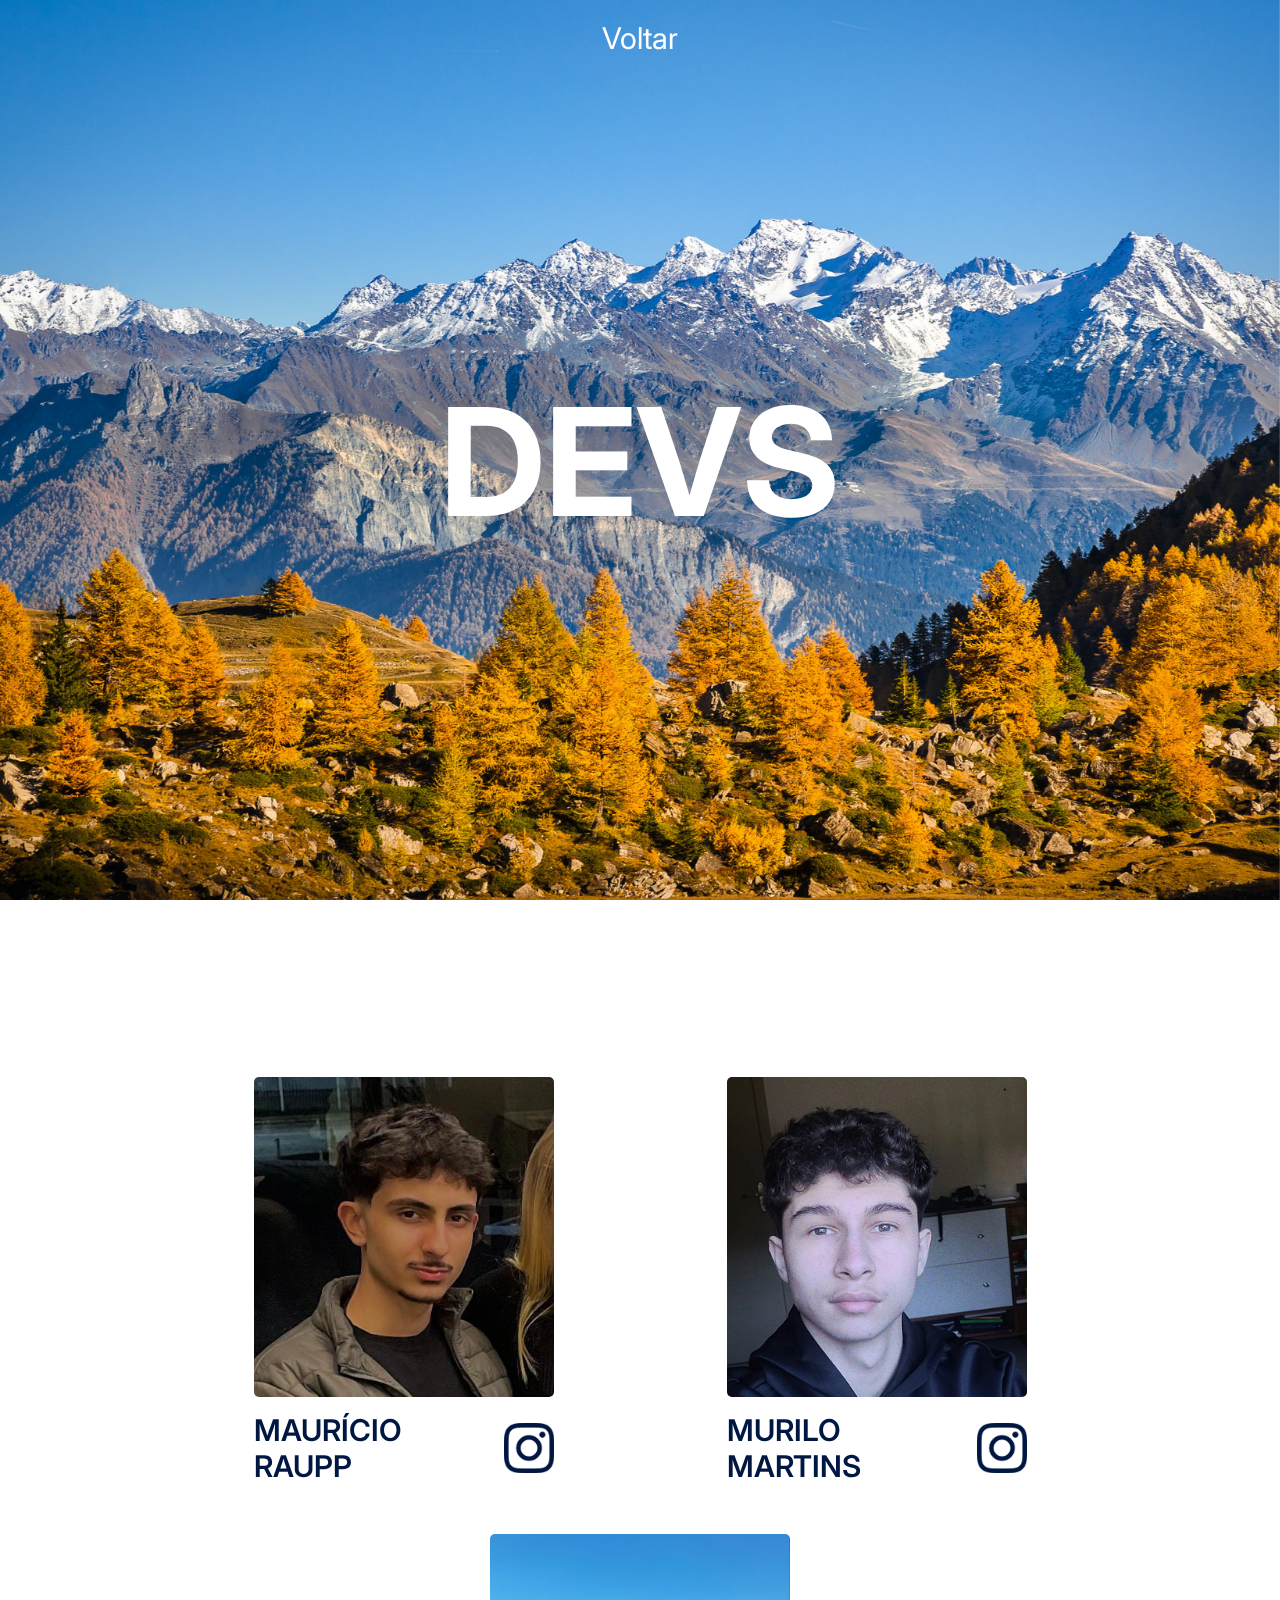
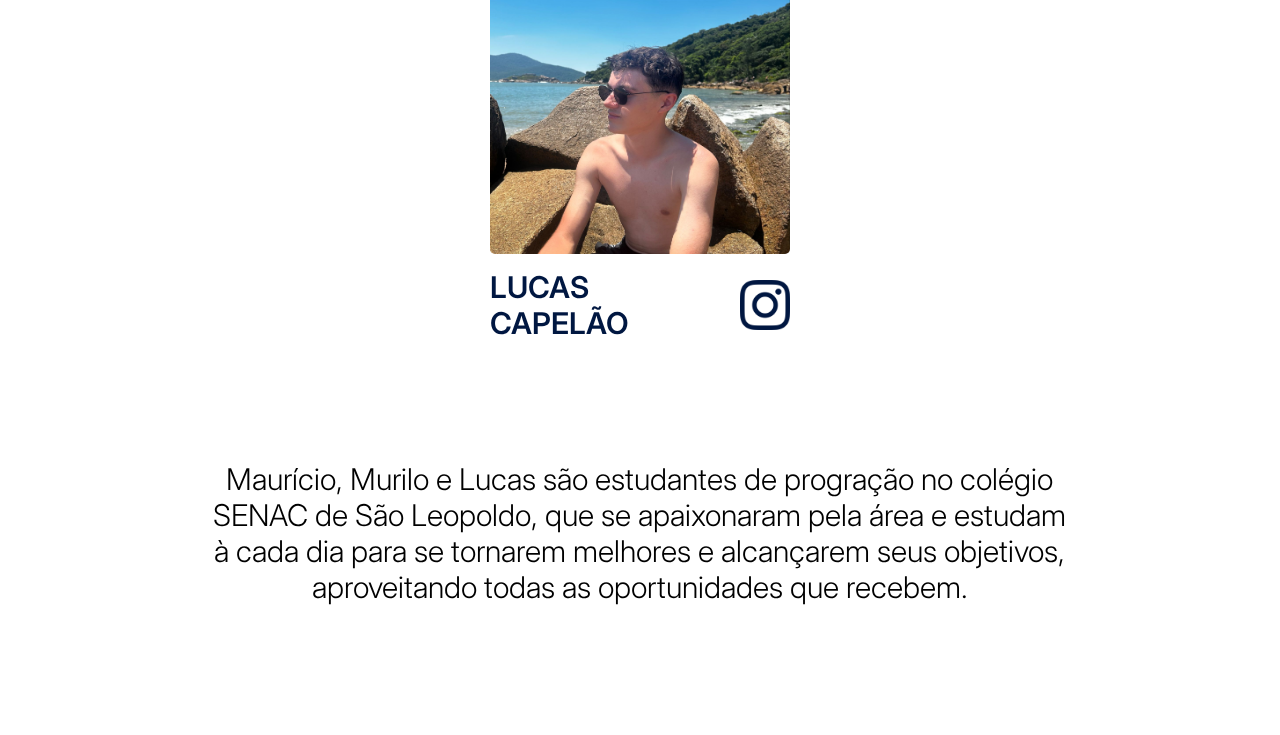
==== creditos/credito.html @ f64e5691 "level 4 terminado" ====
<!DOCTYPE html>
<html lang="en">

<head>
    <meta charset="UTF-8">
    <meta name="viewport" content="width=device-width, initial-scale=1.0">
    <link rel="stylesheet" href="style.css">
    <title>Créditos</title>
</head>

<body>
    <div class="imgBG">
    </div>

    <main>
        <a href="../index.html" class="voltar">Voltar</a>
        <h1 class="main-text">DESENVOLVEDORES</h1>

        <div class="white-container">

            <div class="fotos-container">
                <div class="foto">
                    <img src="mauricio.jpeg">
                    <div>
                        <p>MAURÍCIO<BR>RAUPP</p>
                        <a href="https://www.instagram.com/mauricioraupp_/" class="insta" target="_blank"></a>
                    </div>
                </div>
                <div class="foto">
                    <img src="murilo.png">
                    <div>
                        <p>MURILO<br>MARTINS</p>
                        <a href="https://www.instagram.com/murilo.martins___/" class="insta" target="_blank"></a>
                    </div>
                </div>
                <div class="foto">
                    <img src="lucas.jpeg">
                    <div>
                        <p>LUCAS<br>CAPELÃO</p>
                        <a href="https://www.instagram.com/lucas.capelao/" class="insta" target="_blank"></a>
                    </div>
                </div>
            </div>

            <h1 class="texto">Maurício, Murilo e Lucas são estudantes de progração no colégio SENAC de São Leopoldo, que
                se apaixonaram pela área e estudam à cada dia para se tornarem melhores e alcançarem seus objetivos,
                aproveitando todas as oportunidades que recebem.</h1>

        </div>
    </main>
</body>
<script src="script.js"></script>

</html>
---- creditos/style.css ----
@import url('https://fonts.googleapis.com/css2?family=Inter:wght@100..900&display=swap');


*{
    margin: 0;
    padding: 0;
    box-sizing: border-box;
    font-family: Inter;
}

body{
    overflow-x: hidden;
}

.imgBG{
    z-index: -1;
    width: 100%;
    height: 100%;
    position: fixed;
    background-image: url(fundo.png);
    background-repeat: no-repeat;
    background-size: cover;
    background-position: center ;
}

main{
    display: flex;
    width: 100%;
    align-items: center;
    flex-direction: column;
}

.voltar{
    color: white;
    margin-top: 20px;
    font-size: 30px;
    text-decoration: none;
    transition: 0.4s;
}

.voltar:hover{
    border-radius: 10px;
    color: rgb(0, 170, 255);
    background-color: white;
    padding: 10px;
}

.main-text{
    color: white;
    font-size: 150px;
    margin-top: 35vh;
}

.white-container{
    display: flex;
    flex-direction: column;
    width: 100%;
    margin-top: 45vh;
    background-color: white;
    border-top-left-radius: 10px;
    border-top-right-radius: 10px;
    padding-bottom: 130px;
    align-items: center;
}

.fotos-container{
    width: 100%;
    margin-top: 120px;
    display: flex;
    flex-direction: row;
    justify-content: space-around;
    padding-left: 15%;
    padding-right: 15%;
    gap: 50px;
    flex-wrap: wrap;
}

.foto{
    display: flex;
    flex-direction: column;
    justify-content: center;
    align-items: center;
    gap: 15px;
    
    img{
        width: 300px;
        height: 320px;
        border-radius: 5px;
    }



    div{
        width: 100%;
        display: flex;
        flex-direction: row;
        align-items: center;
        justify-content: space-between;

        p{
            color: rgb(0, 23, 65);
            font-weight: 600;
            font-size: 30px;
        }

        a{
            width: 50px;
            height: 50px;
            background-image: url(instagram.png);
            background-repeat: no-repeat;
            background-size: cover;
        }
    }
}

.texto{
    margin-top: 120px;
    width: 68%;
    font-size: 30px;
    font-weight: 300;
    text-align: center;
}
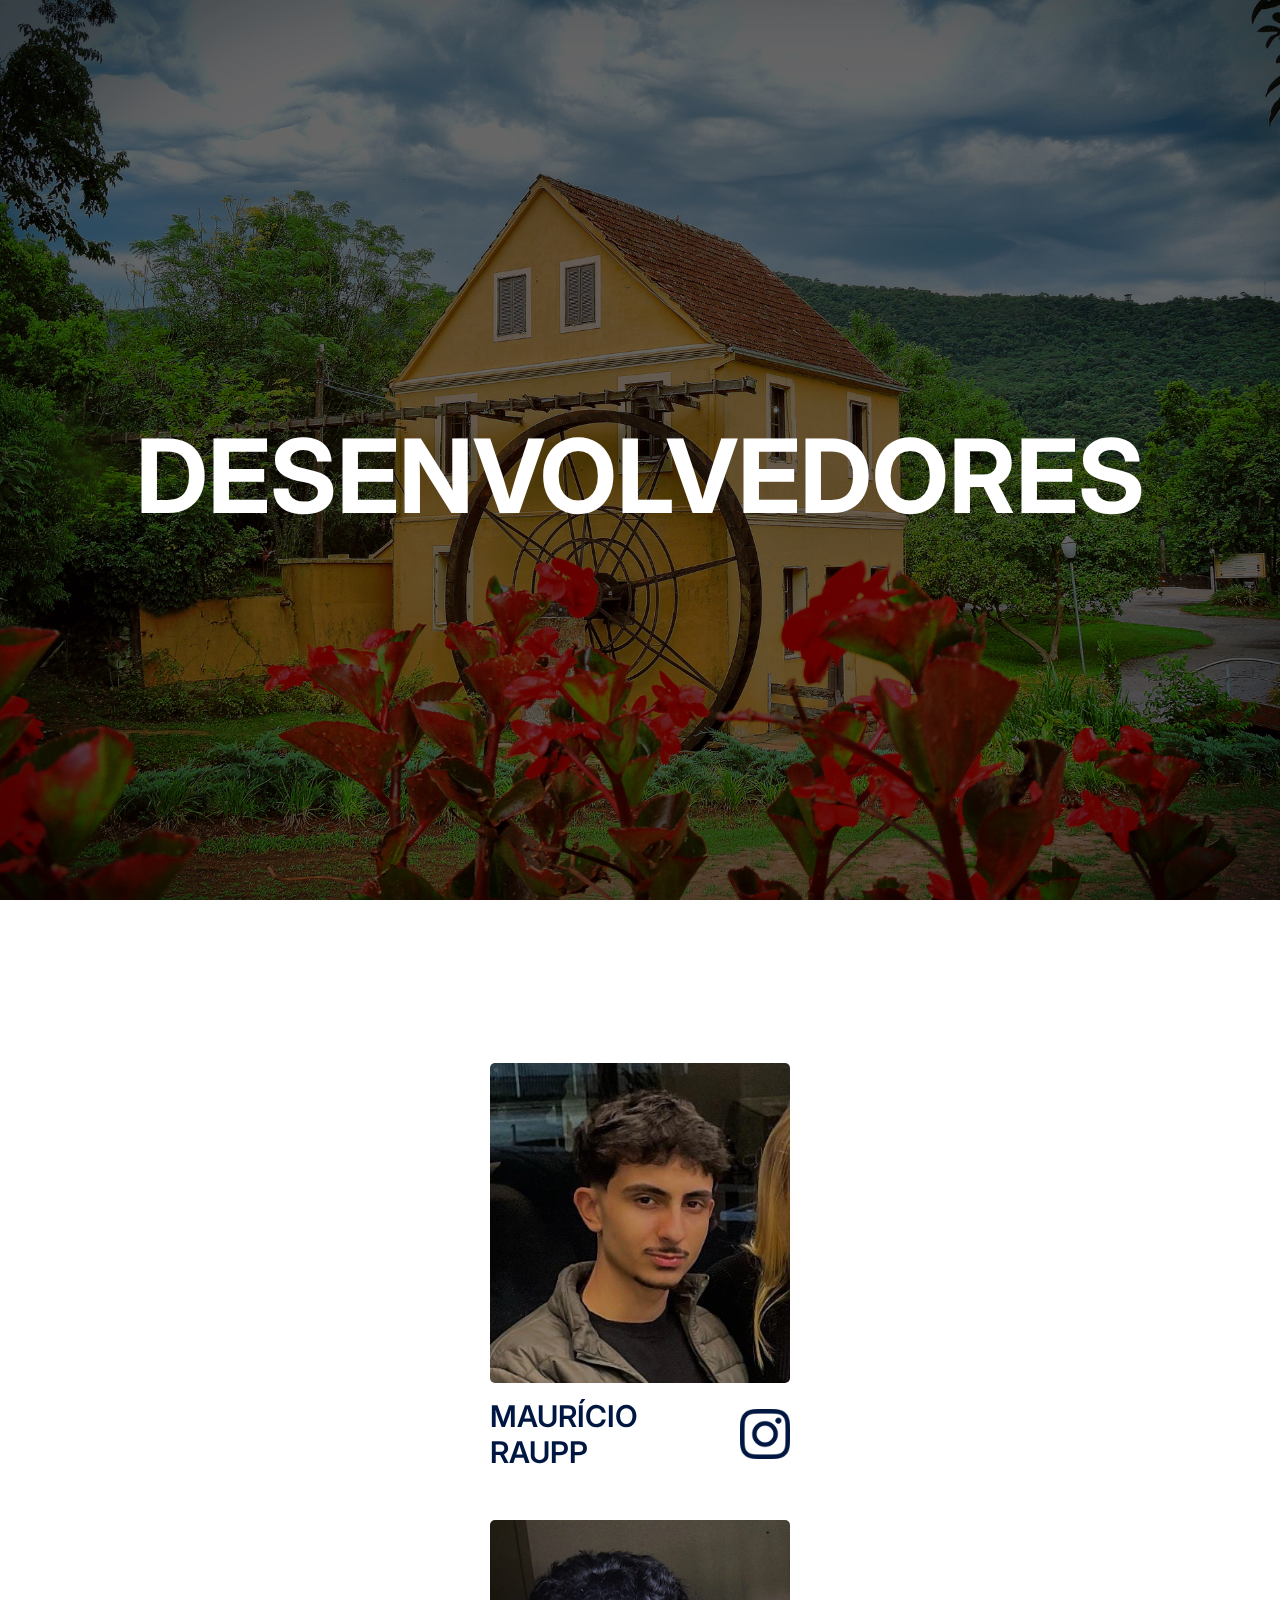
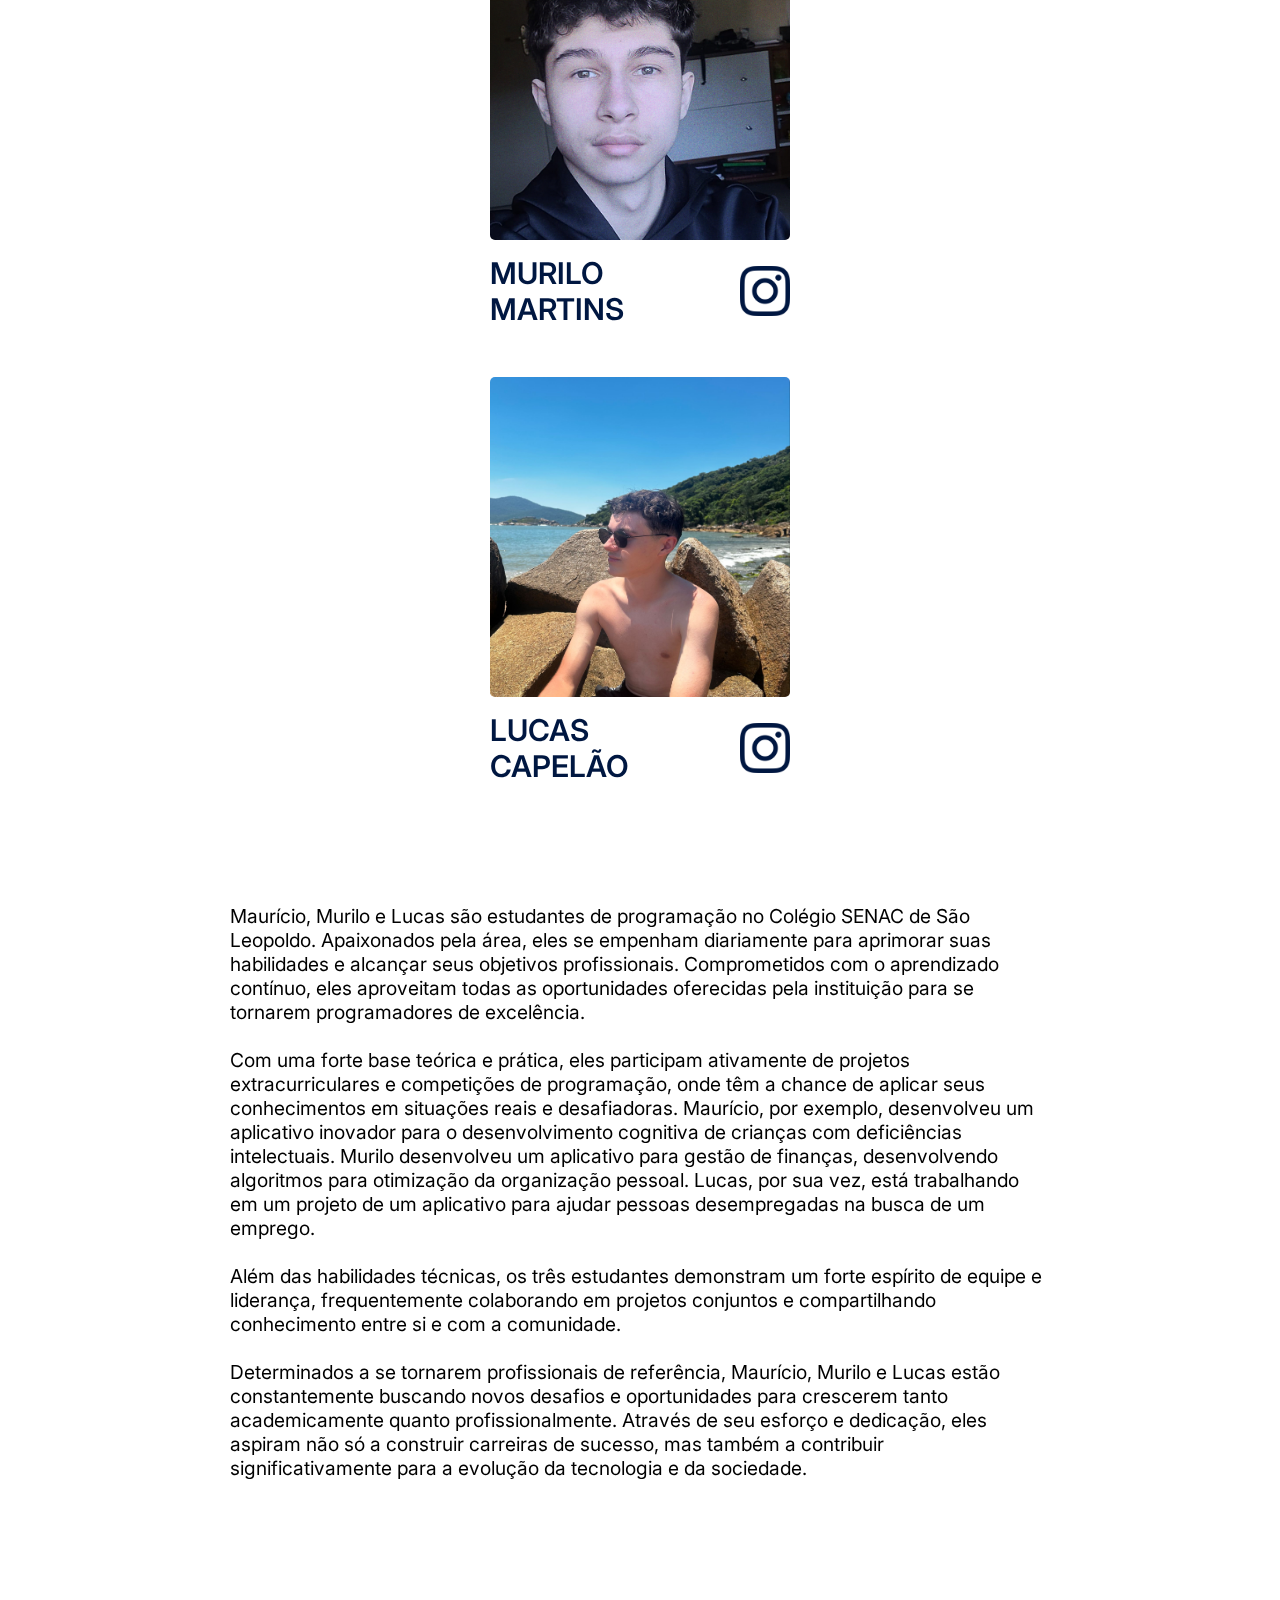
==== commit f6fc0a98: "creditos atualizado" ====
--- a/creditos/credito.html
+++ b/creditos/credito.html
@@ -13,7 +13,6 @@
     </div>
 
     <main>
-        <a href="../index.html" class="voltar">Voltar</a>
         <h1 class="main-text">DESENVOLVEDORES</h1>
 
         <div class="white-container">
@@ -42,9 +41,26 @@
                 </div>
             </div>
 
-            <h1 class="texto">Maurício, Murilo e Lucas são estudantes de progração no colégio SENAC de São Leopoldo, que
-                se apaixonaram pela área e estudam à cada dia para se tornarem melhores e alcançarem seus objetivos,
-                aproveitando todas as oportunidades que recebem.</h1>
+            <h1 class="texto">Maurício, Murilo e Lucas são estudantes de programação no Colégio SENAC de São Leopoldo. 
+                Apaixonados pela área, eles se empenham diariamente para aprimorar suas habilidades e alcançar seus 
+                objetivos profissionais. Comprometidos com o aprendizado contínuo, eles aproveitam todas as oportunidades 
+                oferecidas pela instituição para se tornarem programadores de excelência.<br><br>
+                
+                Com uma forte base teórica e prática, eles participam ativamente de projetos extracurriculares e 
+                competições de programação, onde têm a chance de aplicar seus conhecimentos em situações reais e 
+                desafiadoras. Maurício, por exemplo, desenvolveu um aplicativo inovador para o desenvolvimento cognitiva de crianças 
+                com deficiências intelectuais.
+                Murilo desenvolveu um aplicativo para gestão de finanças, 
+                desenvolvendo algoritmos para otimização da organização pessoal. Lucas, por sua vez, está trabalhando 
+                em um projeto de um aplicativo para ajudar pessoas desempregadas na busca de um emprego.<br><br>
+                
+                Além das habilidades técnicas, os três estudantes demonstram um forte espírito de equipe e liderança, 
+                frequentemente colaborando em projetos conjuntos e compartilhando conhecimento entre si e com a comunidade. <br><br>
+                
+                Determinados a se tornarem profissionais de referência, Maurício, Murilo e Lucas estão constantemente buscando 
+                novos desafios e oportunidades para crescerem tanto academicamente quanto profissionalmente. Através de seu 
+                esforço e dedicação, eles aspiram não só a construir carreiras de sucesso, mas também a contribuir significativamente 
+                para a evolução da tecnologia e da sociedade.</h1>
 
         </div>
     </main>
--- a/creditos/style.css
+++ b/creditos/style.css
@@ -18,7 +18,8 @@
     width: 100%;
     height: 100%;
     position: fixed;
-    background-image: url(fundo.png);
+    background-image: url(fundo.jpg);
+    filter: brightness(40%);
     background-repeat: no-repeat;
     background-size: cover;
     background-position: center ;
@@ -48,8 +49,8 @@
 
 .main-text{
     color: white;
-    font-size: 150px;
-    margin-top: 35vh;
+    font-size: clamp(70px, 8vw, 150px);
+    margin-top: 46vh;
 }
 
 .white-container{
@@ -73,7 +74,6 @@
     padding-left: 15%;
     padding-right: 15%;
     gap: 50px;
-    flex-wrap: wrap;
 }
 
 .foto{
@@ -116,8 +116,56 @@
 
 .texto{
     margin-top: 120px;
-    width: 68%;
-    font-size: 30px;
-    font-weight: 300;
-    text-align: center;
+    width: 64%;
+    font-size: clamp(1rem, 1.5vw, 1.6rem);
+    font-weight: 400;
+    text-align: left;
+}
+
+@media screen and (max-width: 1280px){
+    .fotos-container{
+        width: 100%;
+        margin-top: 120px;
+        display: flex;
+        flex-direction: column;
+        justify-content: space-around;
+        padding-left: 15%;
+        padding-right: 15%;
+        gap: 50px;
+    }
+    .foto{
+        display: flex;
+        flex-direction: column;
+        justify-content: center;
+        align-items: center;
+        gap: 15px;
+        
+        img{
+            width: 300px;
+            height: 320px;
+            border-radius: 5px;
+        }
+
+        div{
+            width: 300px;
+            display: flex;
+            flex-direction: row;
+            align-items: center;
+            justify-content: space-between;
+    
+            p{
+                color: rgb(0, 23, 65);
+                font-weight: 600;
+                font-size: 30px;
+            }
+    
+            a{
+                width: 50px;
+                height: 50px;
+                background-image: url(instagram.png);
+                background-repeat: no-repeat;
+                background-size: cover;
+            }
+        }
+    }
 }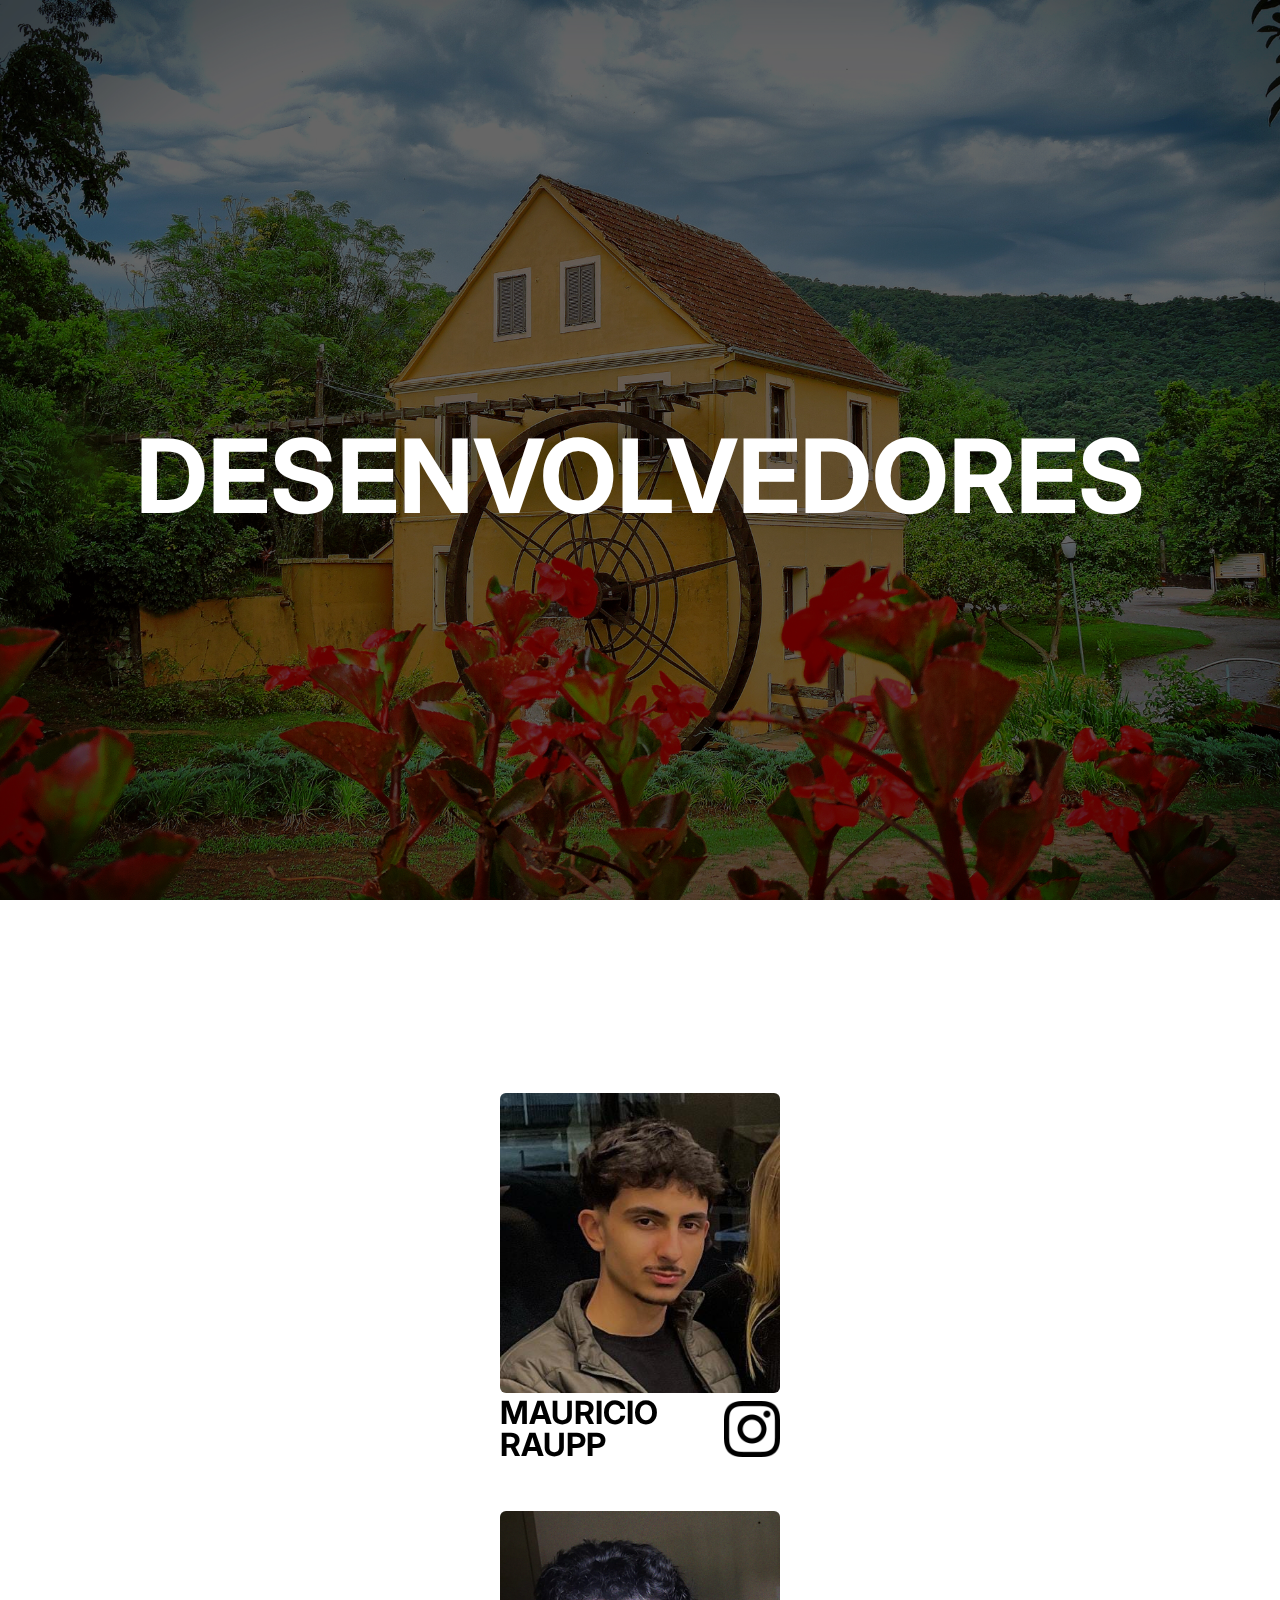
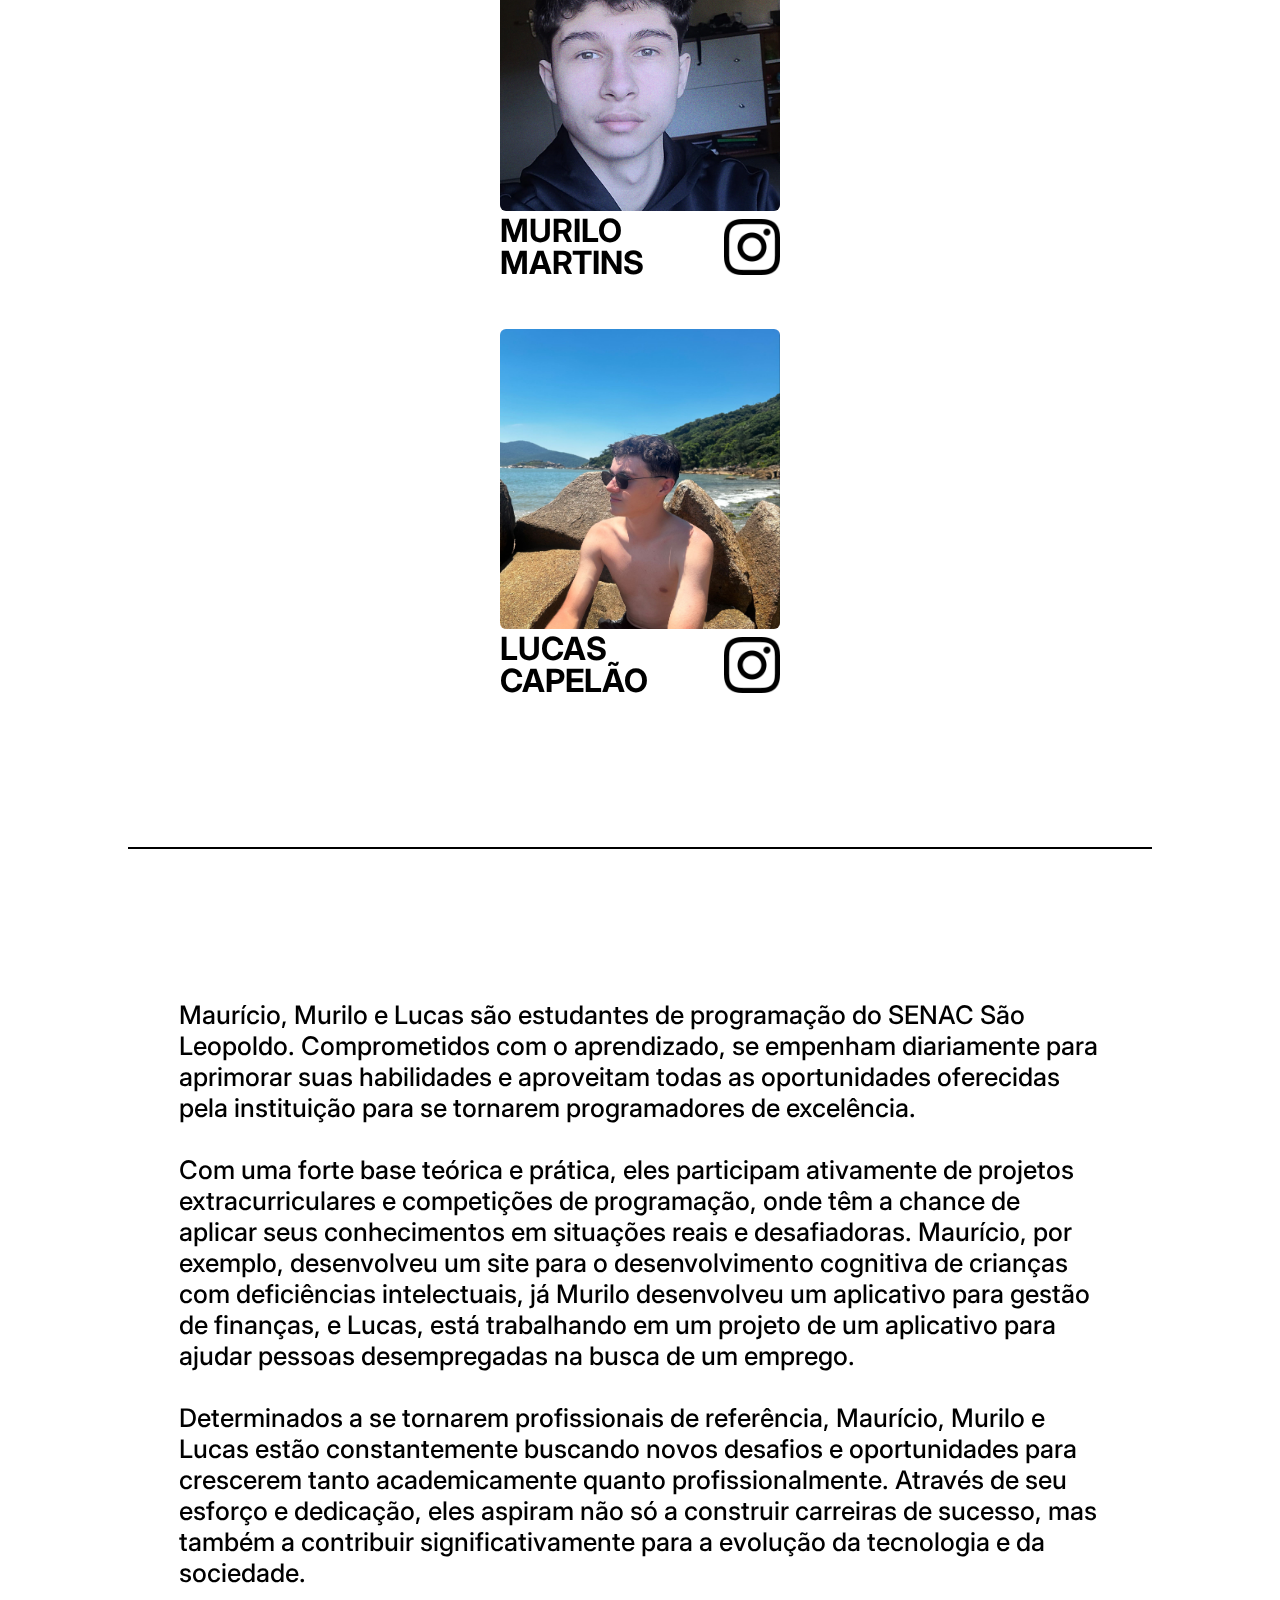
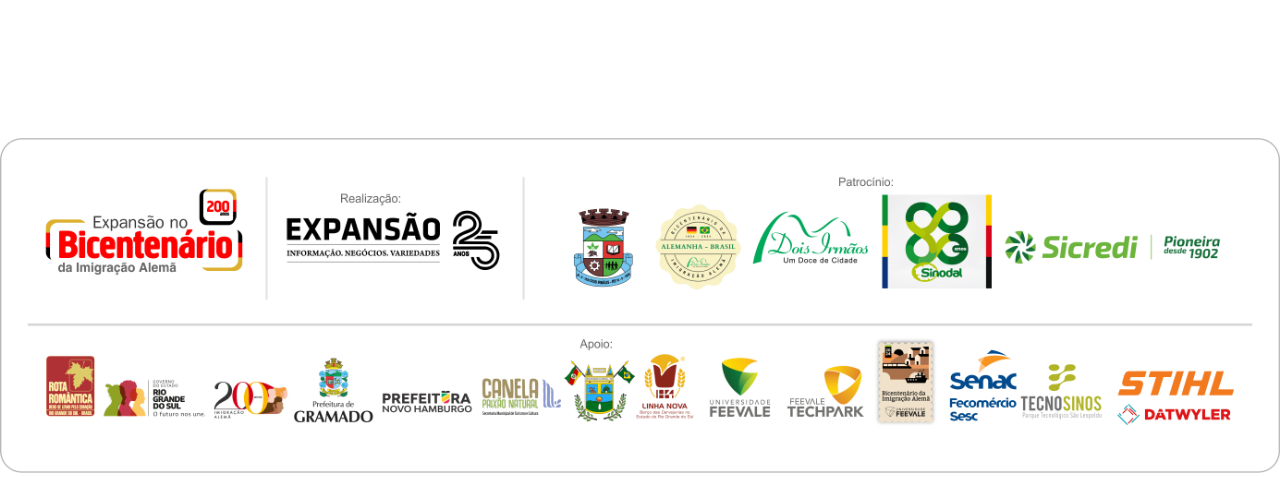
==== commit 769dc00d: "alterações finais" ====
--- a/creditos/credito.html
+++ b/creditos/credito.html
@@ -1,11 +1,12 @@
 <!DOCTYPE html>
-<html lang="en">
+<html lang="pt-br">
 
 <head>
     <meta charset="UTF-8">
     <meta name="viewport" content="width=device-width, initial-scale=1.0">
     <link rel="stylesheet" href="style.css">
     <title>Créditos</title>
+    <link rel="icon" href="../assets/icon.png" type="image/x-icon">
 </head>
 
 <body>
@@ -21,49 +22,45 @@
                 <div class="foto">
                     <img src="mauricio.jpeg">
                     <div>
-                        <p>MAURÍCIO<BR>RAUPP</p>
-                        <a href="https://www.instagram.com/mauricioraupp_/" class="insta" target="_blank"></a>
+                        <p>MAURICIO<BR>RAUPP</p>
+                        <a href="https://www.instagram.com/mauricioraupp_/" class="insta" target="_blank" rel="noopener noreferrer"></a>
                     </div>
                 </div>
                 <div class="foto">
                     <img src="murilo.png">
                     <div>
                         <p>MURILO<br>MARTINS</p>
-                        <a href="https://www.instagram.com/murilo.martins___/" class="insta" target="_blank"></a>
+                        <a href="https://www.instagram.com/murilo.martins___/" class="insta" target="_blank" rel="noopener noreferrer"></a>
                     </div>
                 </div>
                 <div class="foto">
                     <img src="lucas.jpeg">
                     <div>
                         <p>LUCAS<br>CAPELÃO</p>
-                        <a href="https://www.instagram.com/lucas.capelao/" class="insta" target="_blank"></a>
+                        <a href="https://www.instagram.com/lucas.capelao/" class="insta" target="_blank" rel="noopener noreferrer"></a>
                     </div>
                 </div>
             </div>
 
-            <h1 class="texto">Maurício, Murilo e Lucas são estudantes de programação no Colégio SENAC de São Leopoldo. 
-                Apaixonados pela área, eles se empenham diariamente para aprimorar suas habilidades e alcançar seus 
-                objetivos profissionais. Comprometidos com o aprendizado contínuo, eles aproveitam todas as oportunidades 
+            <h1 class="texto">Maurício, Murilo e Lucas são estudantes de programação do SENAC São Leopoldo. 
+                Comprometidos com o aprendizado, se empenham diariamente para aprimorar suas habilidades e aproveitam todas as oportunidades 
                 oferecidas pela instituição para se tornarem programadores de excelência.<br><br>
                 
                 Com uma forte base teórica e prática, eles participam ativamente de projetos extracurriculares e 
                 competições de programação, onde têm a chance de aplicar seus conhecimentos em situações reais e 
-                desafiadoras. Maurício, por exemplo, desenvolveu um aplicativo inovador para o desenvolvimento cognitiva de crianças 
-                com deficiências intelectuais.
-                Murilo desenvolveu um aplicativo para gestão de finanças, 
-                desenvolvendo algoritmos para otimização da organização pessoal. Lucas, por sua vez, está trabalhando 
+                desafiadoras. Maurício, por exemplo, desenvolveu um site para o desenvolvimento cognitiva de crianças 
+                com deficiências intelectuais, já Murilo desenvolveu um aplicativo para gestão de finanças, e Lucas, está trabalhando 
                 em um projeto de um aplicativo para ajudar pessoas desempregadas na busca de um emprego.<br><br>
-                
-                Além das habilidades técnicas, os três estudantes demonstram um forte espírito de equipe e liderança, 
-                frequentemente colaborando em projetos conjuntos e compartilhando conhecimento entre si e com a comunidade. <br><br>
                 
                 Determinados a se tornarem profissionais de referência, Maurício, Murilo e Lucas estão constantemente buscando 
                 novos desafios e oportunidades para crescerem tanto academicamente quanto profissionalmente. Através de seu 
                 esforço e dedicação, eles aspiram não só a construir carreiras de sucesso, mas também a contribuir significativamente 
                 para a evolução da tecnologia e da sociedade.</h1>
-
         </div>
     </main>
+    <footer>
+        <img src="../assets/footerimg.png" alt="patrocinadores">
+    </footer>
 </body>
 <script src="script.js"></script>
 
--- a/creditos/style.css
+++ b/creditos/style.css
@@ -32,21 +32,6 @@
     flex-direction: column;
 }
 
-.voltar{
-    color: white;
-    margin-top: 20px;
-    font-size: 30px;
-    text-decoration: none;
-    transition: 0.4s;
-}
-
-.voltar:hover{
-    border-radius: 10px;
-    color: rgb(0, 170, 255);
-    background-color: white;
-    padding: 10px;
-}
-
 .main-text{
     color: white;
     font-size: clamp(70px, 8vw, 150px);
@@ -61,19 +46,20 @@
     background-color: white;
     border-top-left-radius: 10px;
     border-top-right-radius: 10px;
-    padding-bottom: 130px;
+    padding-bottom: clamp(100px, 15vw, 150px);
     align-items: center;
 }
 
 .fotos-container{
-    width: 100%;
-    margin-top: 120px;
+    width: 80%;
+    margin-top: clamp(100px, 15vw, 150px);
     display: flex;
     flex-direction: row;
     justify-content: space-around;
-    padding-left: 15%;
-    padding-right: 15%;
     gap: 50px;
+
+    padding-bottom: clamp(100px, 15vw, 150px);
+    border-bottom: 2px solid black;
 }
 
 .foto{
@@ -81,32 +67,33 @@
     flex-direction: column;
     justify-content: center;
     align-items: center;
-    gap: 15px;
+    gap: 4px;
     
     img{
-        width: 300px;
-        height: 320px;
-        border-radius: 5px;
+        width: clamp(200px, 50vw, 280px);
+        height: clamp(215px, 53vw, 300px);
+        border-radius: 6px;
     }
 
 
 
     div{
-        width: 100%;
+        width: clamp(200px, 50vw, 280px);
         display: flex;
         flex-direction: row;
         align-items: center;
         justify-content: space-between;
 
         p{
-            color: rgb(0, 23, 65);
-            font-weight: 600;
-            font-size: 30px;
+            color: rgb(0, 0, 0);
+            font-weight: 700;
+            font-size: clamp(1.5rem, 3vw, 2rem);
+            line-height: 2rem;
         }
 
         a{
-            width: 50px;
-            height: 50px;
+            width: clamp(2.8rem, 6vw, 3.5rem);
+            height: clamp(2.8rem, 6vw, 3.5rem);
             background-image: url(instagram.png);
             background-repeat: no-repeat;
             background-size: cover;
@@ -115,57 +102,22 @@
 }
 
 .texto{
-    margin-top: 120px;
-    width: 64%;
-    font-size: clamp(1rem, 1.5vw, 1.6rem);
-    font-weight: 400;
+    margin-top: clamp(100px, 15vw, 150px);
+    width: clamp(230px, 72vw, 1300px);
+    font-size: clamp(0.9rem, 2vw, 1.6rem);
+    font-weight: 500;
     text-align: left;
+}
+
+footer{
+    width: 100%;
+    img{
+        width: 100%;
+    }
 }
 
 @media screen and (max-width: 1280px){
     .fotos-container{
-        width: 100%;
-        margin-top: 120px;
-        display: flex;
         flex-direction: column;
-        justify-content: space-around;
-        padding-left: 15%;
-        padding-right: 15%;
-        gap: 50px;
-    }
-    .foto{
-        display: flex;
-        flex-direction: column;
-        justify-content: center;
-        align-items: center;
-        gap: 15px;
-        
-        img{
-            width: 300px;
-            height: 320px;
-            border-radius: 5px;
-        }
-
-        div{
-            width: 300px;
-            display: flex;
-            flex-direction: row;
-            align-items: center;
-            justify-content: space-between;
-    
-            p{
-                color: rgb(0, 23, 65);
-                font-weight: 600;
-                font-size: 30px;
-            }
-    
-            a{
-                width: 50px;
-                height: 50px;
-                background-image: url(instagram.png);
-                background-repeat: no-repeat;
-                background-size: cover;
-            }
-        }
     }
 }